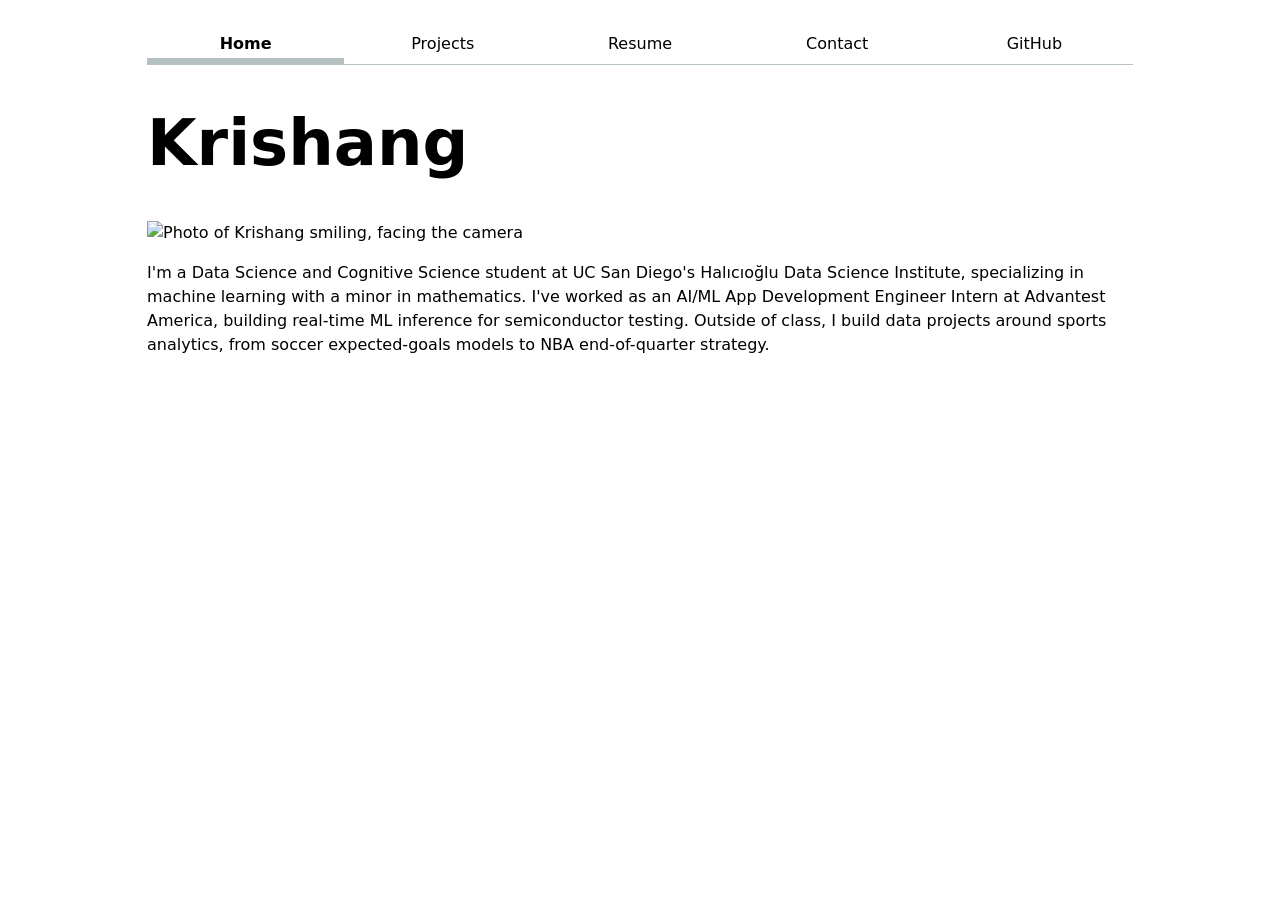
==== index.html @ 4ff46608 "Create index.html" ====
<!DOCTYPE html>
<html lang="en">
<head>
	<meta charset="UTF-8">
	<meta name="viewport" content="width=device-width, initial-scale=1.0">
	<title>Krishang: Personal site and portfolio</title>
	<link rel="stylesheet" href="style.css">
</head>
<body>
	<nav>
		<ul>
			<li><a href="./" class="current">Home</a></li>
			<li><a href="projects/">Projects</a></li>
			<li><a href="resume/">Resume</a></li>
			<li><a href="contact/">Contact</a></li>
			<li><a href="https://github.com/krishang2006" target="_blank">GitHub</a></li>
		</ul>
	</nav>

	<h1>Krishang</h1>

	<img src="images/profile.jpg" alt="Photo of Krishang smiling, facing the camera">

	<p>
		I'm a Data Science and Cognitive Science student at UC San Diego's
		Halıcıoğlu Data Science Institute, specializing in machine learning with a
		minor in mathematics. I've worked as an AI/ML App Development Engineer Intern
		at Advantest America, building real-time ML inference for semiconductor testing.
		Outside of class, I build data projects around sports analytics, from soccer
		expected-goals models to NBA end-of-quarter strategy.
	</p>
</body>
</html>
---- style.css ----
/* ===== Global ===== */
html {
  --color-accent: oklch(65% 50% 0);
  accent-color: var(--color-accent);
  color-scheme: light dark;
}

body {
  /* 1.5 line height, OS UI font */
  font: 100%/1.5 system-ui;
  /* Lab 2 Step 1: keep content readable and centered */
  max-width: 100ch;
  margin-inline: max(1em, (100% - 100ch) / 2);
  padding: 1em;
}

img {
  max-width: 100%;
  height: auto;
}

/* ===== Headings (Step 4.4) ===== */
h1 {
  font-size: 400%;
}

h1, h2, h3, h4, h5, h6 {
  line-height: 1.1;
  text-wrap: balance;
}

/* ===== Navigation (Step 2) ===== */
nav {
  display: flex;
  margin-bottom: 1em;
  border-bottom: 1px solid oklch(80% 3% 200);

  ul, li {
    display: contents;
  }

  a {
    flex: 1;
    text-decoration: none;
    color: inherit;
    text-align: center;
    padding: 0.5em;
  }

  a.current {
    border-bottom: 0.4em solid oklch(80% 3% 200);
    padding-bottom: 0.1em;
    font-weight: bold;
  }

  a:hover {
    border-bottom: 0.4em solid var(--color-accent);
    padding-bottom: 0.1em;
    background-color: oklch(from var(--color-accent) 95% 5% h);
  }
}

/* ===== Contact form (Step 3) ===== */
input, textarea, button {
  font: inherit;
}

form {
  display: grid;
  grid-template-columns: auto 1fr;
  gap: 1em;

  label {
    display: grid;
    grid-template-columns: subgrid;
    grid-column: 1 / -1;
  }

  button {
    grid-column: 1 / -1;
  }
}

/* ===== Projects grid (Step 4) ===== */
.projects {
  display: grid;
  grid-template-columns: repeat(auto-fill, minmax(15em, 1fr));
  gap: 1em;

  article {
    display: grid;
    grid-template-rows: subgrid;
    grid-row: span 3;
    gap: 0.5em;

    h2 {
      margin: 0;
    }
  }
}

/* ===== Resume (Step 5) ===== */
.resume {
  header {
    text-align: center;
    margin-bottom: 2em;

    p {
      margin: 0.25em 0;
    }
  }

  section {
    margin-bottom: 2em;

    h2 {
      border-bottom: 2px solid var(--color-accent);
      padding-bottom: 0.2em;
    }
  }

  article {
    margin-bottom: 1.25em;

    header {
      display: flex;
      flex-wrap: wrap;
      justify-content: space-between;
      align-items: baseline;
      gap: 0.5em;
      text-align: left;
      margin-bottom: 0.25em;

      h3 {
        margin: 0;
      }

      .dates {
        color: oklch(55% 0% 0);
        font-size: 90%;
      }
    }

    ul {
      margin: 0;
      padding-left: 1.2em;
    }
  }

  .skills {
    display: flex;
    flex-wrap: wrap;
    gap: 0.5em;
    list-style: none;
    padding: 0;

    li {
      background-color: oklch(from var(--color-accent) 95% 5% h);
      border: 1px solid var(--color-accent);
      border-radius: 1em;
      padding: 0.2em 0.8em;
    }
  }
}
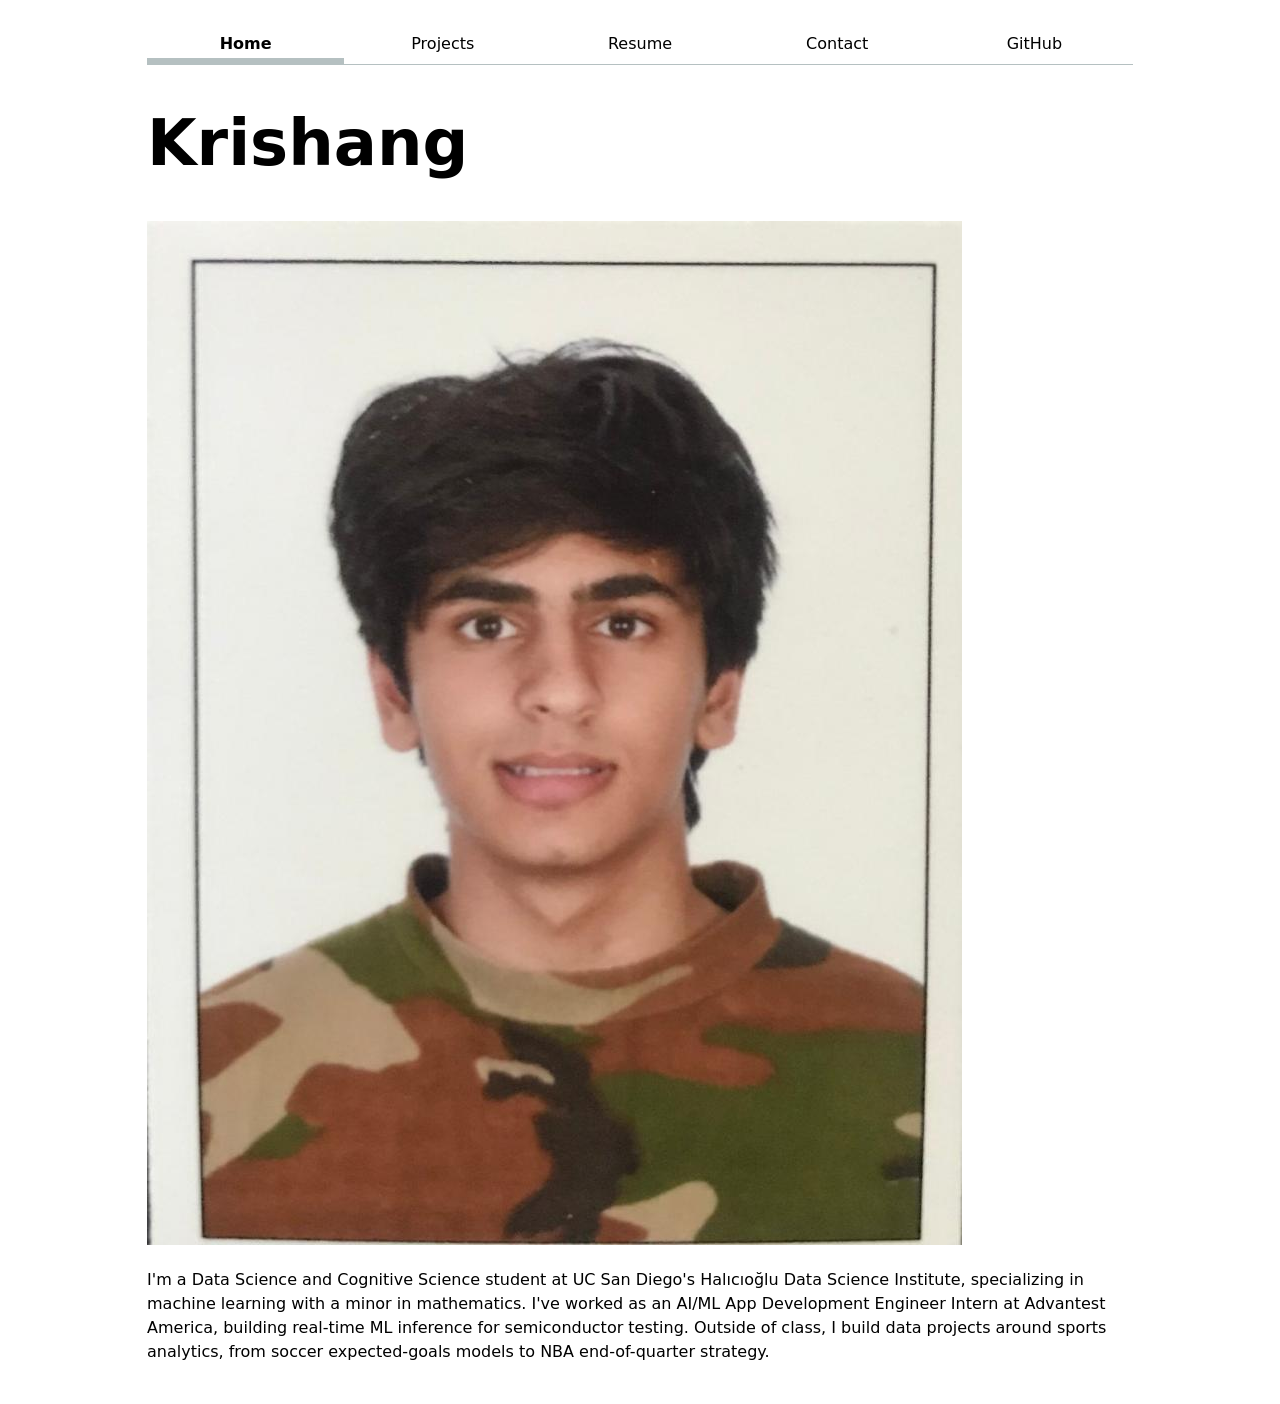
==== commit 0ede9287: "Update index.html" ====
--- a/index.html
+++ b/index.html
@@ -17,9 +17,12 @@
 		</ul>
 	</nav>
 
+
 	<h1>Krishang</h1>
 
-	<img src="images/profile.jpg" alt="Photo of Krishang smiling, facing the camera">
+
+	<img src="images/profile.jpeg" alt="Photo of Krishang smiling, facing the camera">
+
 
 	<p>
 		I'm a Data Science and Cognitive Science student at UC San Diego's
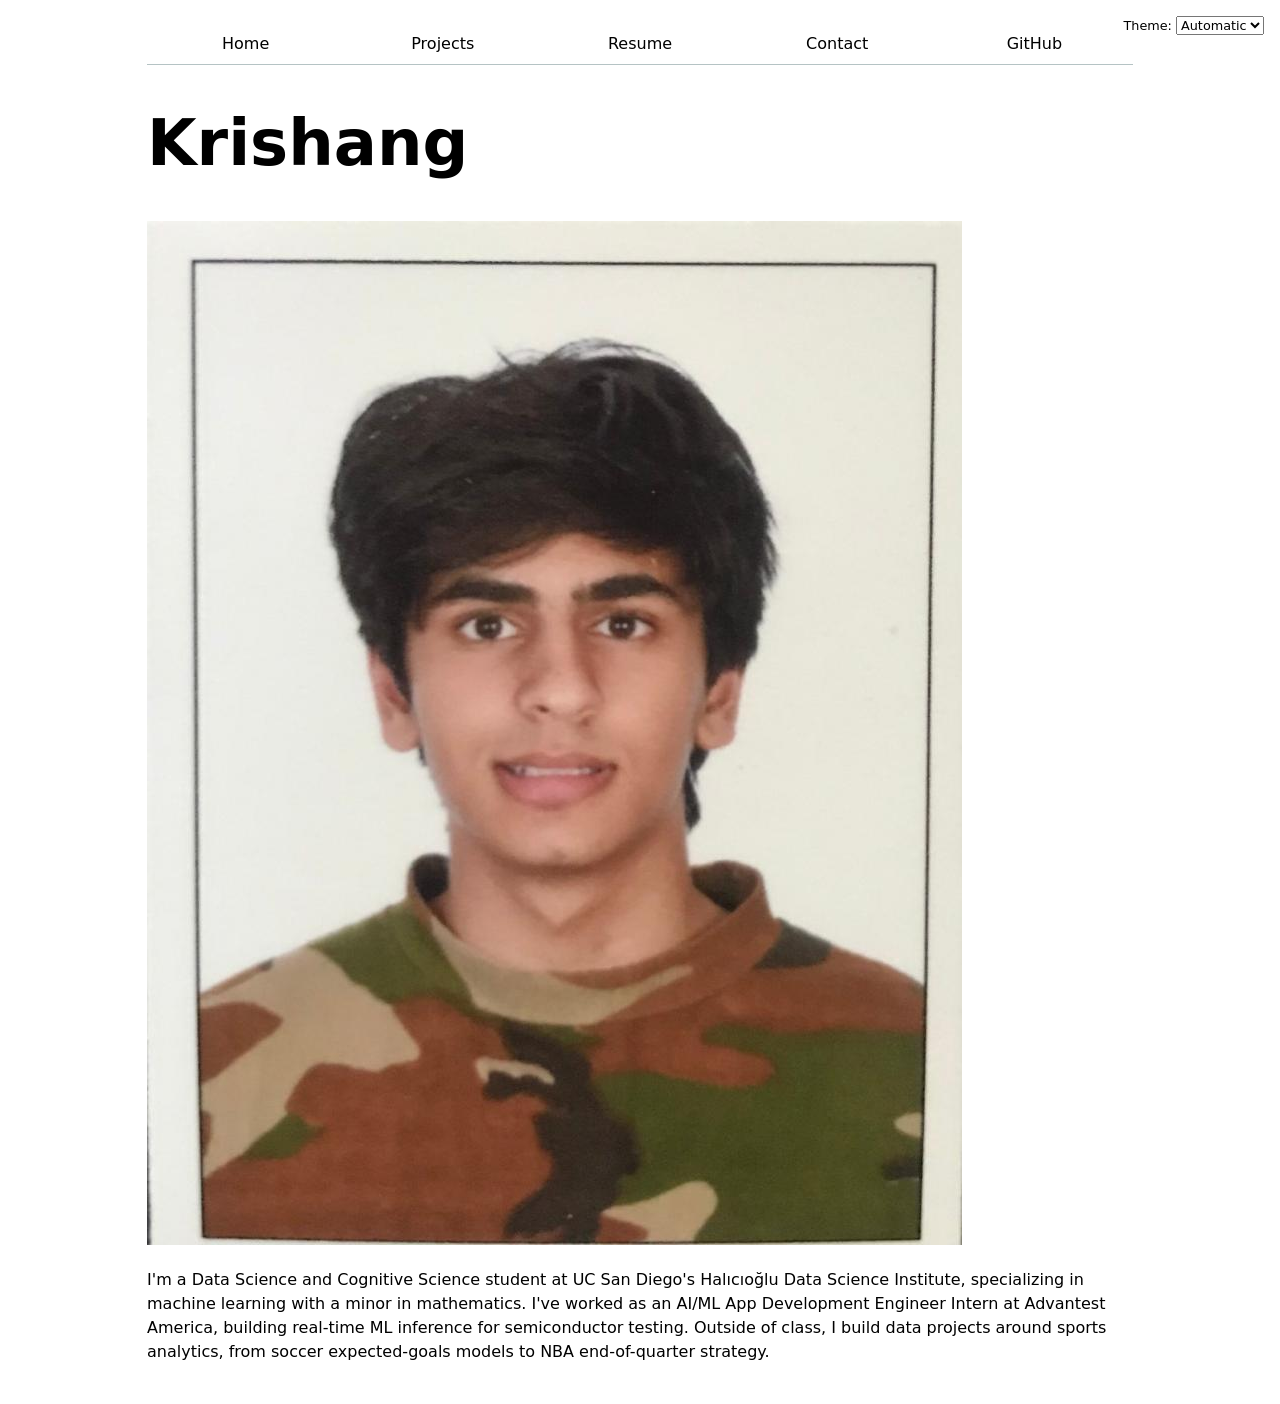
==== commit 93959a28: "Lab 3: link global.js, remove hard-coded nav Co-Authored-By: Claude Fable 5.1 <noreply@anthropic.com" ====
--- a/index.html
+++ b/index.html
@@ -5,18 +5,9 @@
 	<meta name="viewport" content="width=device-width, initial-scale=1.0">
 	<title>Krishang: Personal site and portfolio</title>
 	<link rel="stylesheet" href="style.css">
+	<script type="module" src="global.js"></script>
 </head>
 <body>
-	<nav>
-		<ul>
-			<li><a href="./" class="current">Home</a></li>
-			<li><a href="projects/">Projects</a></li>
-			<li><a href="resume/">Resume</a></li>
-			<li><a href="contact/">Contact</a></li>
-			<li><a href="https://github.com/krishang2006" target="_blank">GitHub</a></li>
-		</ul>
-	</nav>
-
 
 	<h1>Krishang</h1>
 
--- a/style.css
+++ b/style.css
@@ -31,9 +31,11 @@
 
 /* ===== Navigation (Step 2) ===== */
 nav {
+  /* Lab 3 Step 4.1: semi-transparent border adapts to light/dark mode */
+  --border-color: oklch(50% 10% 200 / 40%);
   display: flex;
   margin-bottom: 1em;
-  border-bottom: 1px solid oklch(80% 3% 200);
+  border-bottom: 1px solid var(--border-color);
 
   ul, li {
     display: contents;
@@ -48,7 +50,7 @@
   }
 
   a.current {
-    border-bottom: 0.4em solid oklch(80% 3% 200);
+    border-bottom: 0.4em solid var(--border-color);
     padding-bottom: 0.1em;
     font-weight: bold;
   }
@@ -56,12 +58,22 @@
   a:hover {
     border-bottom: 0.4em solid var(--color-accent);
     padding-bottom: 0.1em;
-    background-color: oklch(from var(--color-accent) 95% 5% h);
+    /* Lab 3 Step 4.1: mix accent with the canvas color so it works in dark mode */
+    background-color: color-mix(in oklch, var(--color-accent), canvas 85%);
   }
 }
 
+/* ===== Dark mode switcher (Lab 3 Step 4.3) ===== */
+.color-scheme {
+  position: absolute;
+  top: 1rem;
+  right: 1rem;
+  font-size: 80%;
+  font-family: inherit;
+}
+
 /* ===== Contact form (Step 3) ===== */
-input, textarea, button {
+input, textarea, button, select {
   font: inherit;
 }
 
@@ -155,7 +167,7 @@
     padding: 0;
 
     li {
-      background-color: oklch(from var(--color-accent) 95% 5% h);
+      background-color: color-mix(in oklch, var(--color-accent), canvas 85%);
       border: 1px solid var(--color-accent);
       border-radius: 1em;
       padding: 0.2em 0.8em;
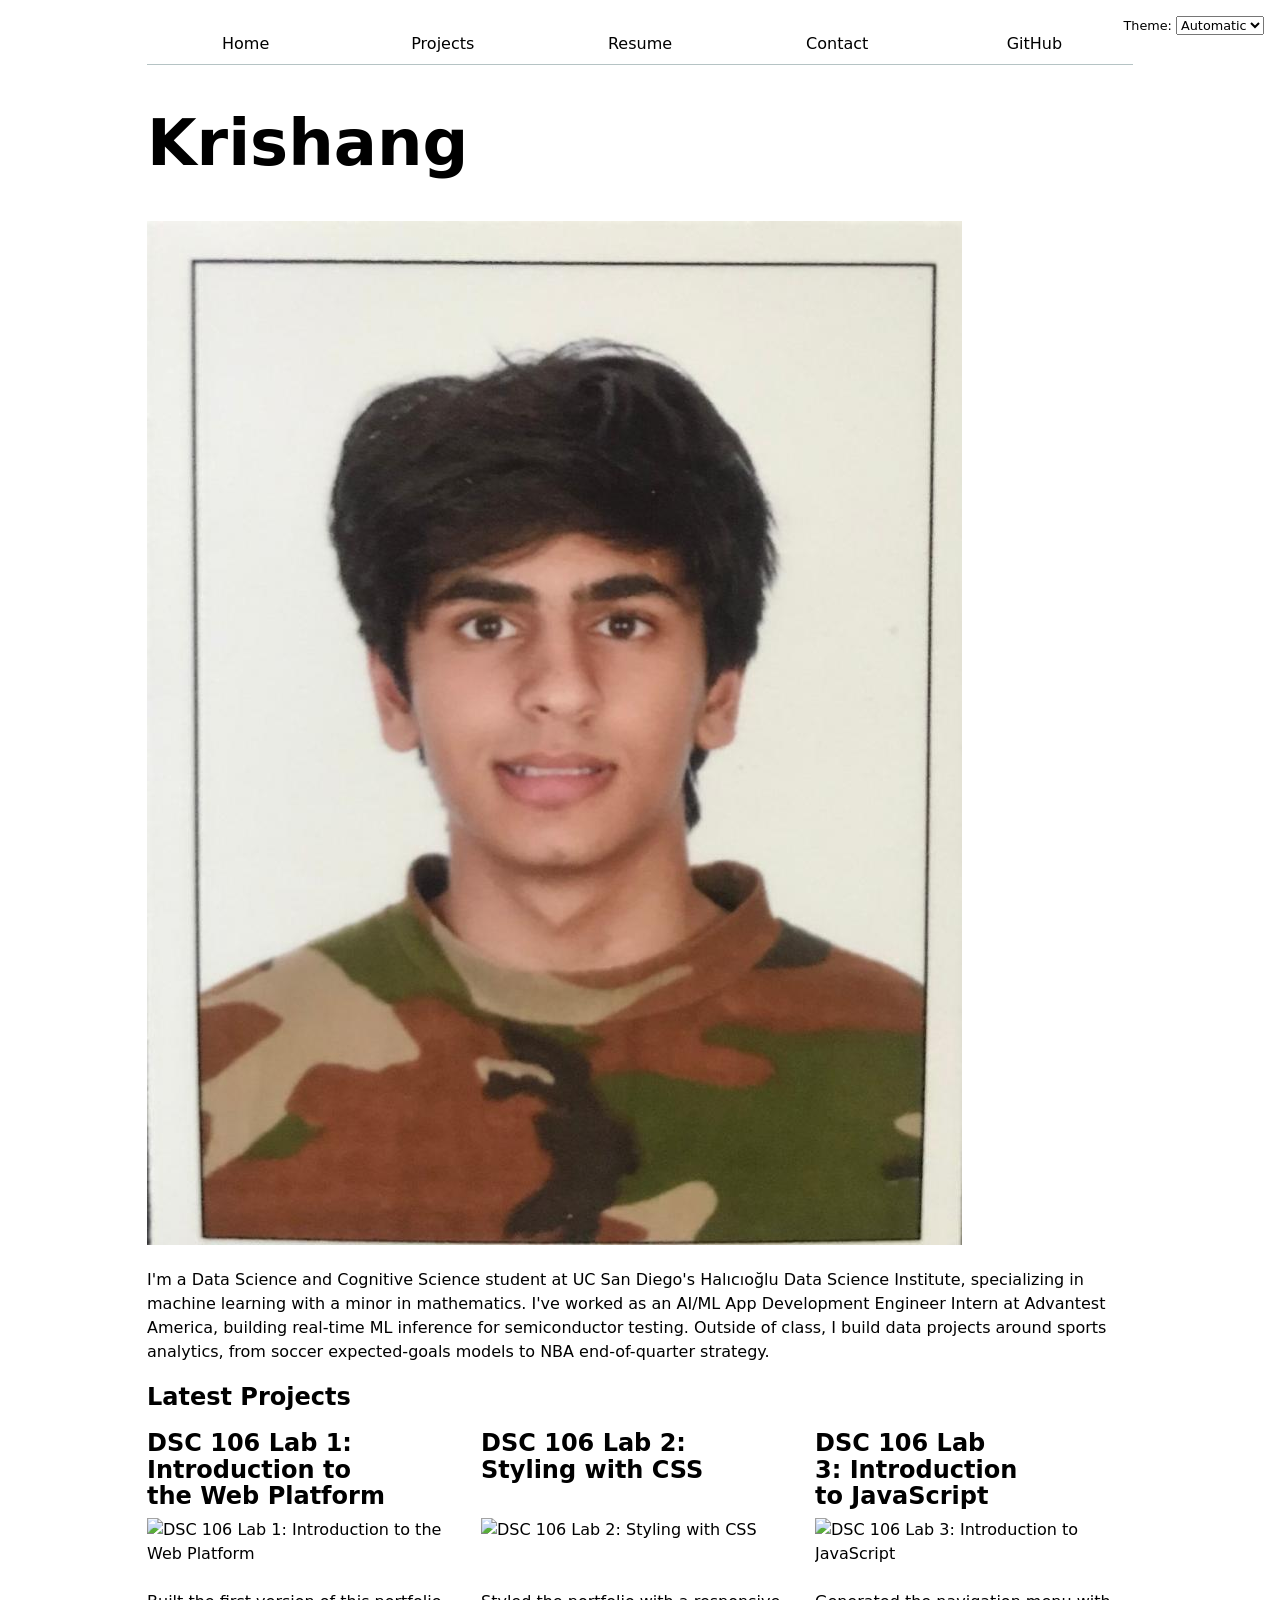
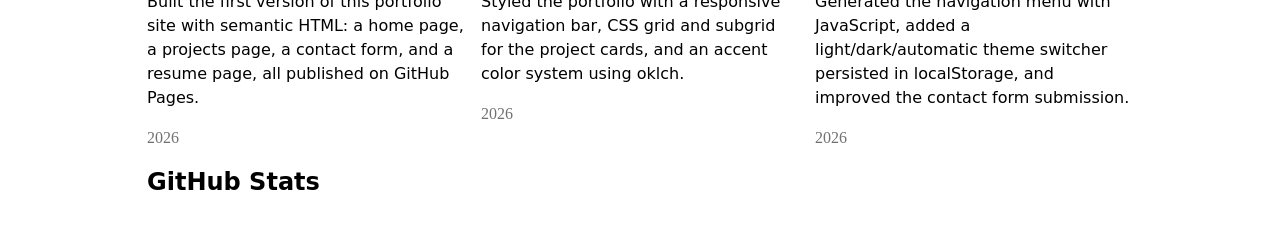
==== commit 4e21b758: "Lab 4: projects from JSON, reusable render functions, GitHub stats" ====
--- a/index.html
+++ b/index.html
@@ -6,6 +6,7 @@
 	<title>Krishang: Personal site and portfolio</title>
 	<link rel="stylesheet" href="style.css">
 	<script type="module" src="global.js"></script>
+	<script type="module" src="index.js" defer></script>
 </head>
 <body>
 
@@ -23,5 +24,15 @@
 		Outside of class, I build data projects around sports analytics, from soccer
 		expected-goals models to NBA end-of-quarter strategy.
 	</p>
+
+	<h2>Latest Projects</h2>
+	<div class="projects">
+		<!-- Dynamically added content will appear here -->
+	</div>
+
+	<h2>GitHub Stats</h2>
+	<div id="profile-stats">
+		<!-- GitHub profile stats are loaded from the GitHub API -->
+	</div>
 </body>
 </html>
--- a/style.css
+++ b/style.css
@@ -105,9 +105,43 @@
     grid-row: span 3;
     gap: 0.5em;
 
-    h2 {
+    h2, h3 {
       margin: 0;
     }
+
+    .year {
+      margin: 0;
+      color: oklch(55% 0% 0);
+      font-family: Baskerville, Georgia, serif;
+      font-variant-numeric: oldstyle-nums;
+    }
+  }
+}
+
+/* ===== GitHub stats (Lab 4 Step 3) ===== */
+#profile-stats dl {
+  display: grid;
+  grid-template-columns: repeat(4, 1fr);
+  gap: 0.5em 1em;
+  margin: 0;
+  padding: 1em;
+  border: 1px solid oklch(50% 10% 200 / 40%);
+  border-radius: 0.5em;
+  text-align: center;
+
+  dt {
+    grid-row: 1;
+    font-size: 80%;
+    text-transform: uppercase;
+    letter-spacing: 0.05em;
+    color: oklch(55% 0% 0);
+  }
+
+  dd {
+    grid-row: 2;
+    margin: 0;
+    font-size: 200%;
+    font-weight: bold;
   }
 }
 
